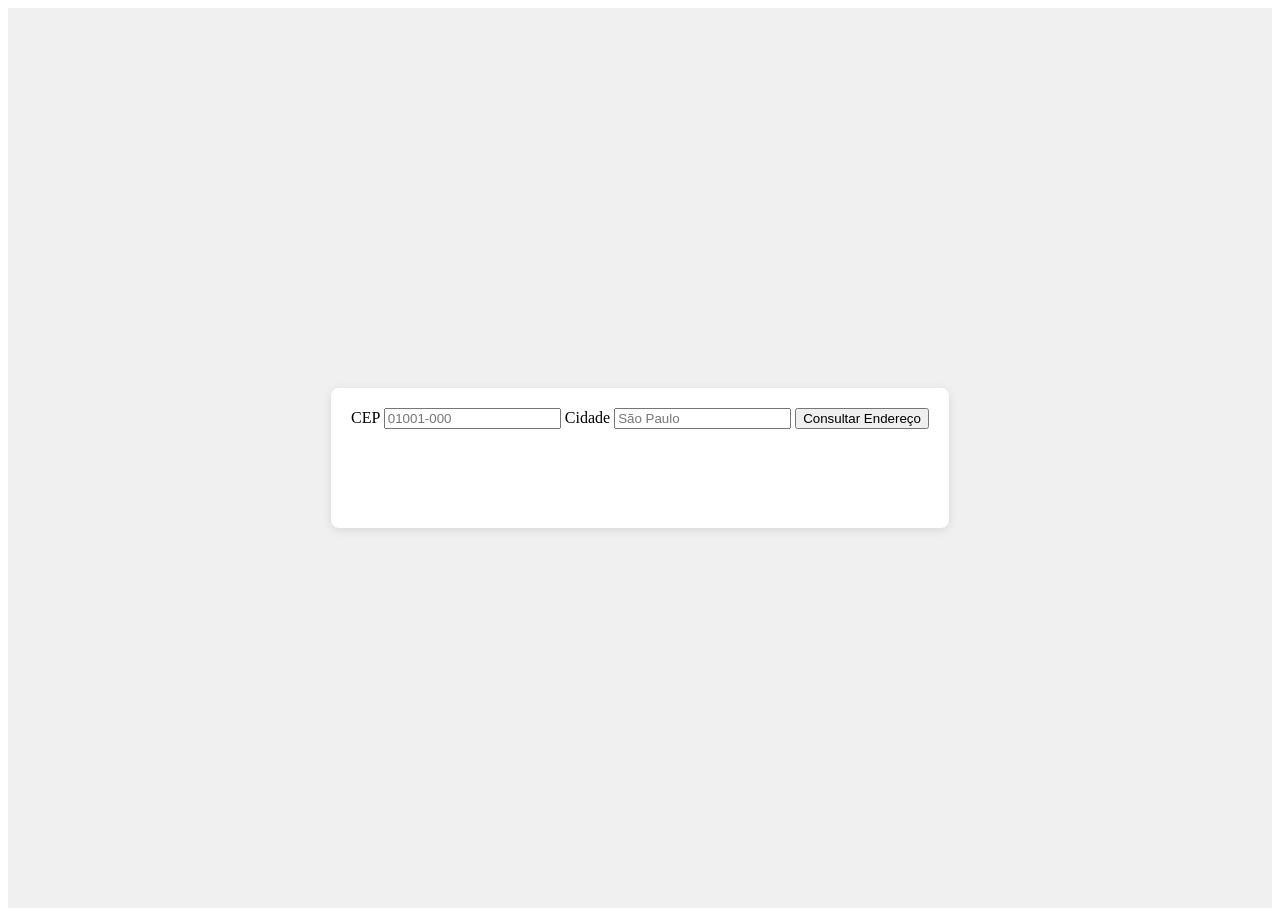
==== index.html @ 731cabfe "Primeiro commit" ====
<!DOCTYPE html>
<html lang="pt-br">

<head>
    <meta charset="UTF-8">
    <meta name="viewport" content="width=device-width, initial-scale=1.0">
    <title>Consultar Clima</title>
    <link rel="stylesheet" href="style.css">
</head>

<body>
    <div class="container">
        <div class="card">
            <form id="formConsulta">
                <label for="cep">CEP</label>
                <input id="cep" type="text" inputmode="numeric" maxlength="9" placeholder="01001-000" required>
                <label for="cidade">Cidade</label>
                <input id="cidade" type="text" placeholder="São Paulo" required>
                <button type="submit">Consultar Endereço</button>
            </form>
        </div>
    </div>
    <p id="mensagem" role="status" aria-live="polite"></p>
    <script src="index.js"></script>

</body>

</html>
---- style.css ----
.container {
    display: flex;
    flex-direction: column;
    align-items: center;
    justify-content: center;
    height: 100vh;
    background-color: #f0f0f0;
}
.card {
    background-color: #fff;
    padding: 20px;
    border-radius: 8px;
    box-shadow: 0 2px 10px rgba(0, 0, 0, 0.1);
    height: 100px ;
}
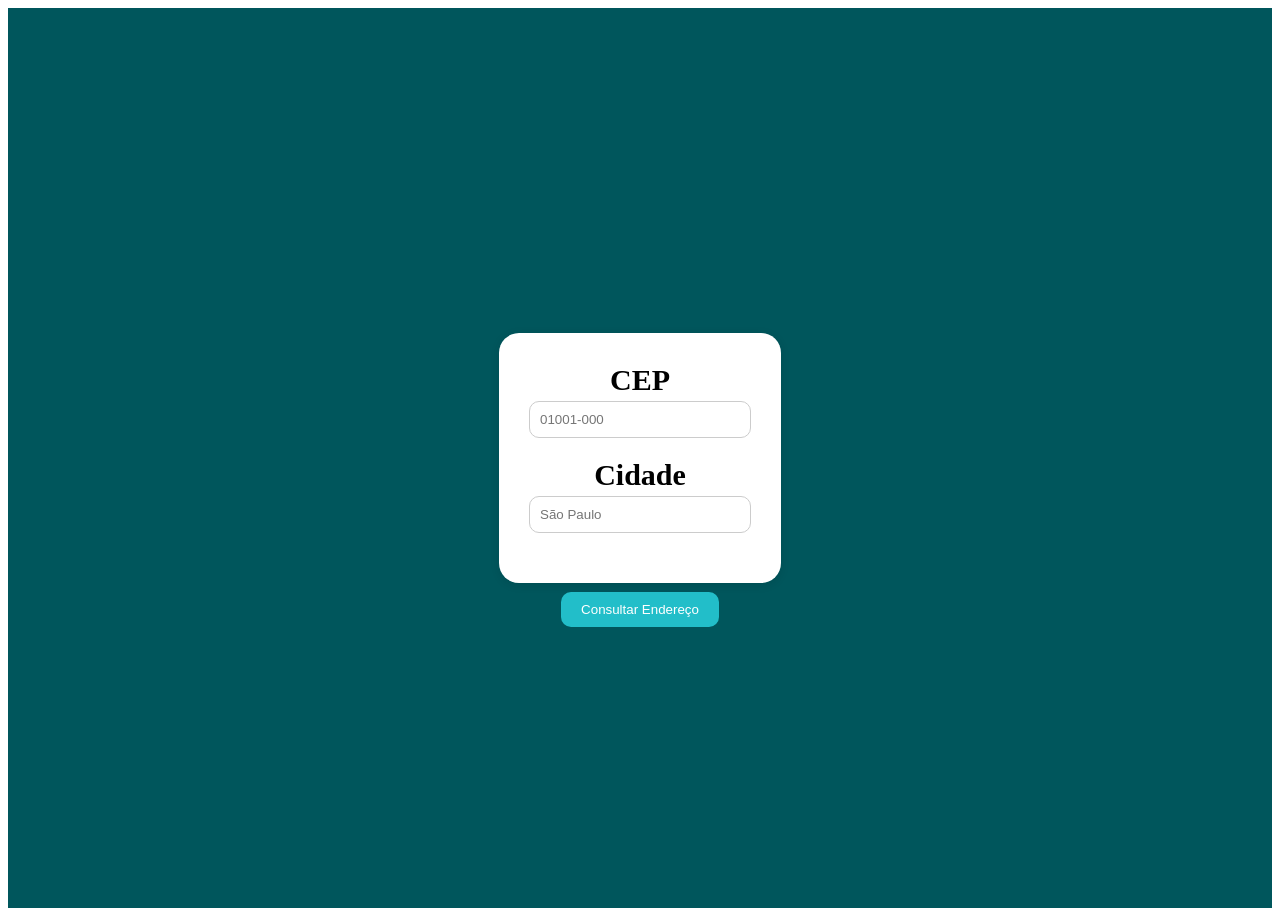
==== commit c7084fa0: "Mudei algumas coisas" ====
--- a/index.html
+++ b/index.html
@@ -12,11 +12,11 @@
     <div class="container">
         <div class="card">
             <form id="formConsulta">
-                <label for="cep">CEP</label>
-                <input id="cep" type="text" inputmode="numeric" maxlength="9" placeholder="01001-000" required>
-                <label for="cidade">Cidade</label>
-                <input id="cidade" type="text" placeholder="São Paulo" required>
-                <button type="submit">Consultar Endereço</button>
+                <label for="cep">CEP</label><br>
+                <input id="cep" type="text" inputmode="numeric" maxlength="9" placeholder="01001-000" required><br>
+                <label for="cidade">Cidade</label><br>
+                <input id="cidade" type="text" placeholder="São Paulo" required><br>
+                <br><button type="submit">Consultar Endereço</button>
             </form>
         </div>
     </div>
--- a/style.css
+++ b/style.css
@@ -1,15 +1,46 @@
 .container {
+    
     display: flex;
     flex-direction: column;
     align-items: center;
     justify-content: center;
     height: 100vh;
     background-color: #f0f0f0;
+    background-image: linear-gradient(#00565c, #00565c, #00565c)
+                           
 }
 .card {
+    
     background-color: #fff;
-    padding: 20px;
-    border-radius: 8px;
+    padding: 30px;
+    border-radius: 20px;
     box-shadow: 0 2px 10px rgba(0, 0, 0, 0.1);
     height: 100px ;
+    padding-bottom: 120px;
+    text-align: center;
+    font-size: 30px;
+    
+    
 }
+button {
+    background-color: #22bec9;
+    color: #fff;
+    border: none;
+    padding: 10px 20px;
+    border-radius: 10px;
+    cursor: pointer;
+    
+} 
+input[type="text"] {
+    padding: 10px;
+    border-radius: 10px;
+    border: 1px solid #ccc;
+    width: 200px;
+    margin-bottom: 20px;
+}
+label {
+    font-weight: bold;
+    margin-bottom: 10px;
+}
+
+
